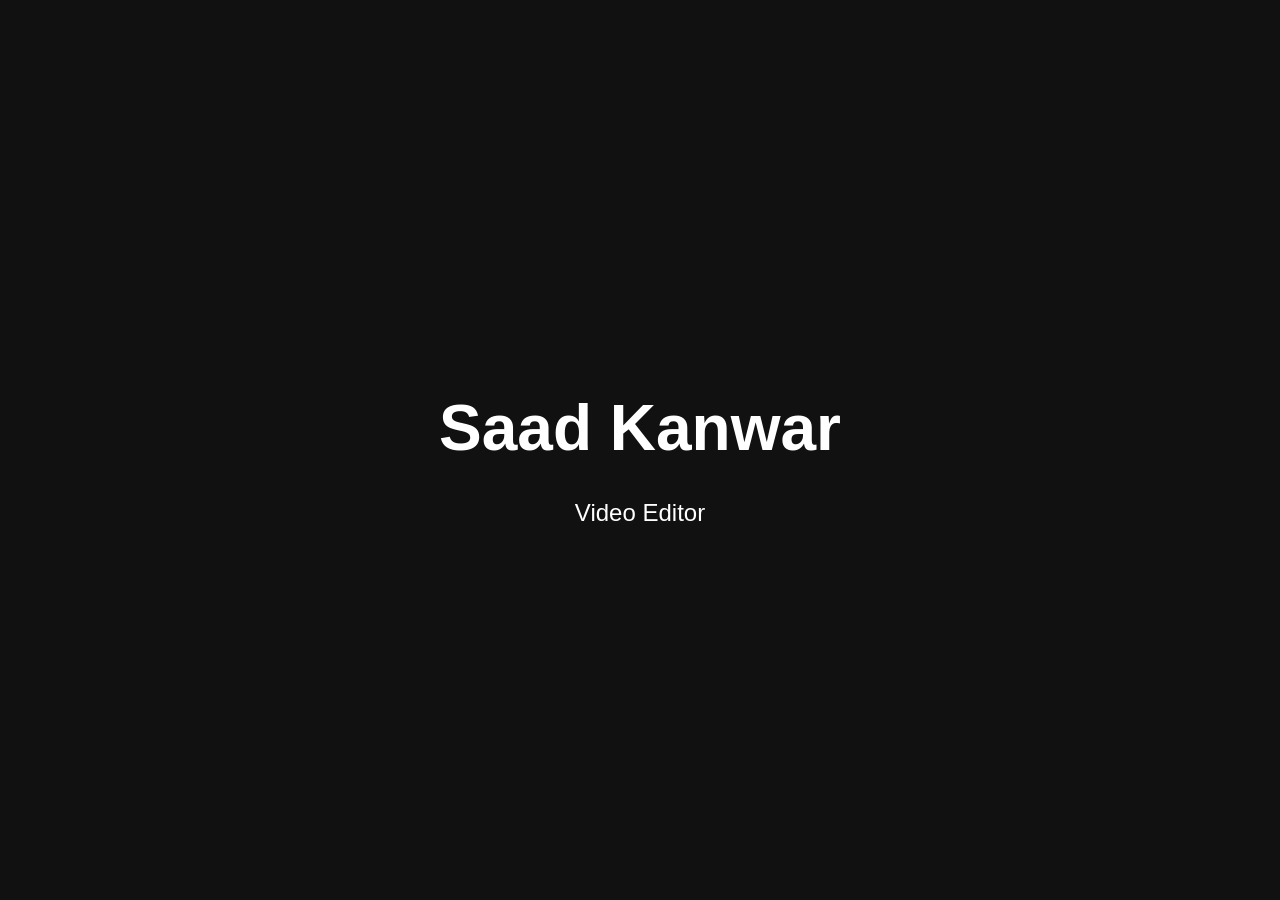
==== index.html @ 04e8dc23 "first attempt" ====
<!DOCTYPE html>
<html lang="en">
<head>
    <meta charset="UTF-8">
    <meta name="viewport" content="width=device-width, initial-scale=1.0">
    <title>Saad Kanwar | Video Editor</title>

    <link rel="stylesheet" href="style.css">
</head>

<body>

    <h1>Saad Kanwar</h1>
    <p>Video Editor</p>

</body>
</html>
---- style.css ----
body {
    margin: 0;
    background: #111;
    color: white;
    font-family: Arial, sans-serif;

    display: flex;
    flex-direction: column;
    justify-content: center;
    align-items: center;

    height: 100vh;
}

h1 {
    font-size: 64px;
    margin-bottom: 10px;
}

p {
    font-size: 24px;
}
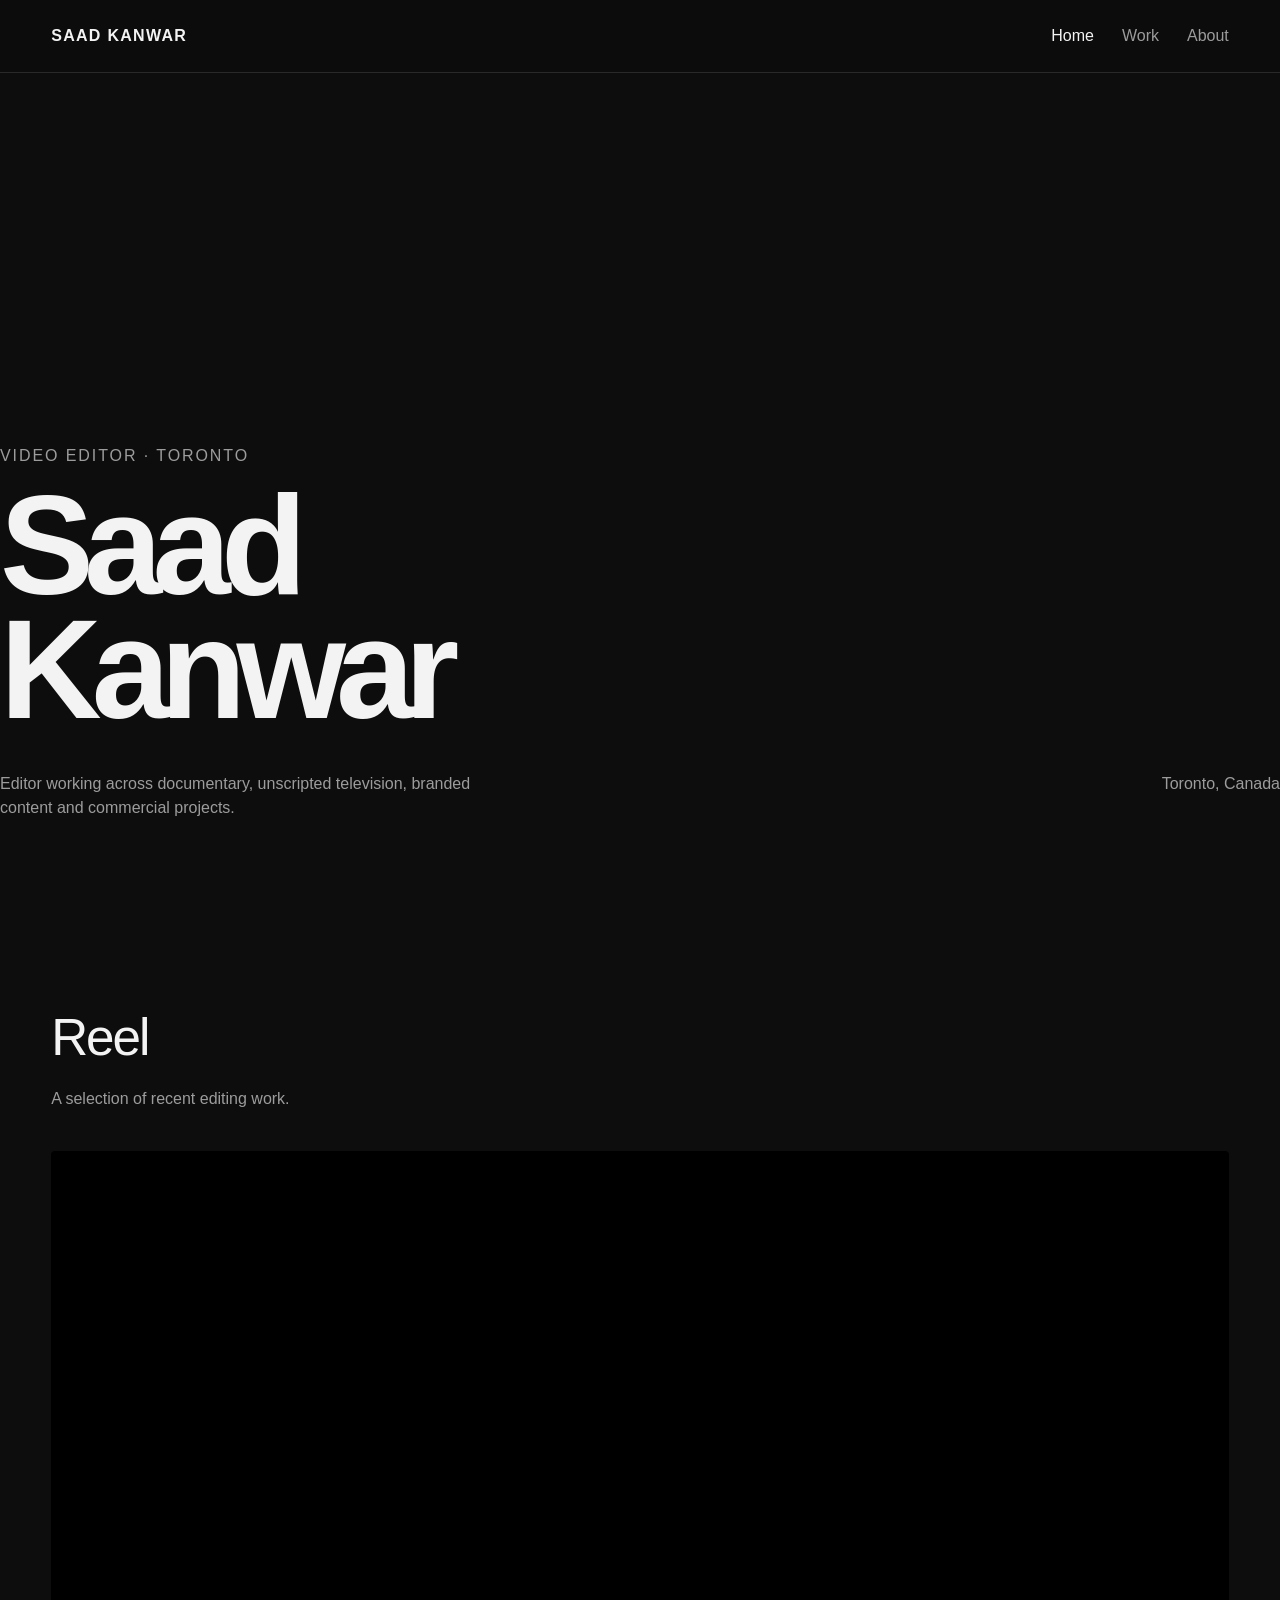
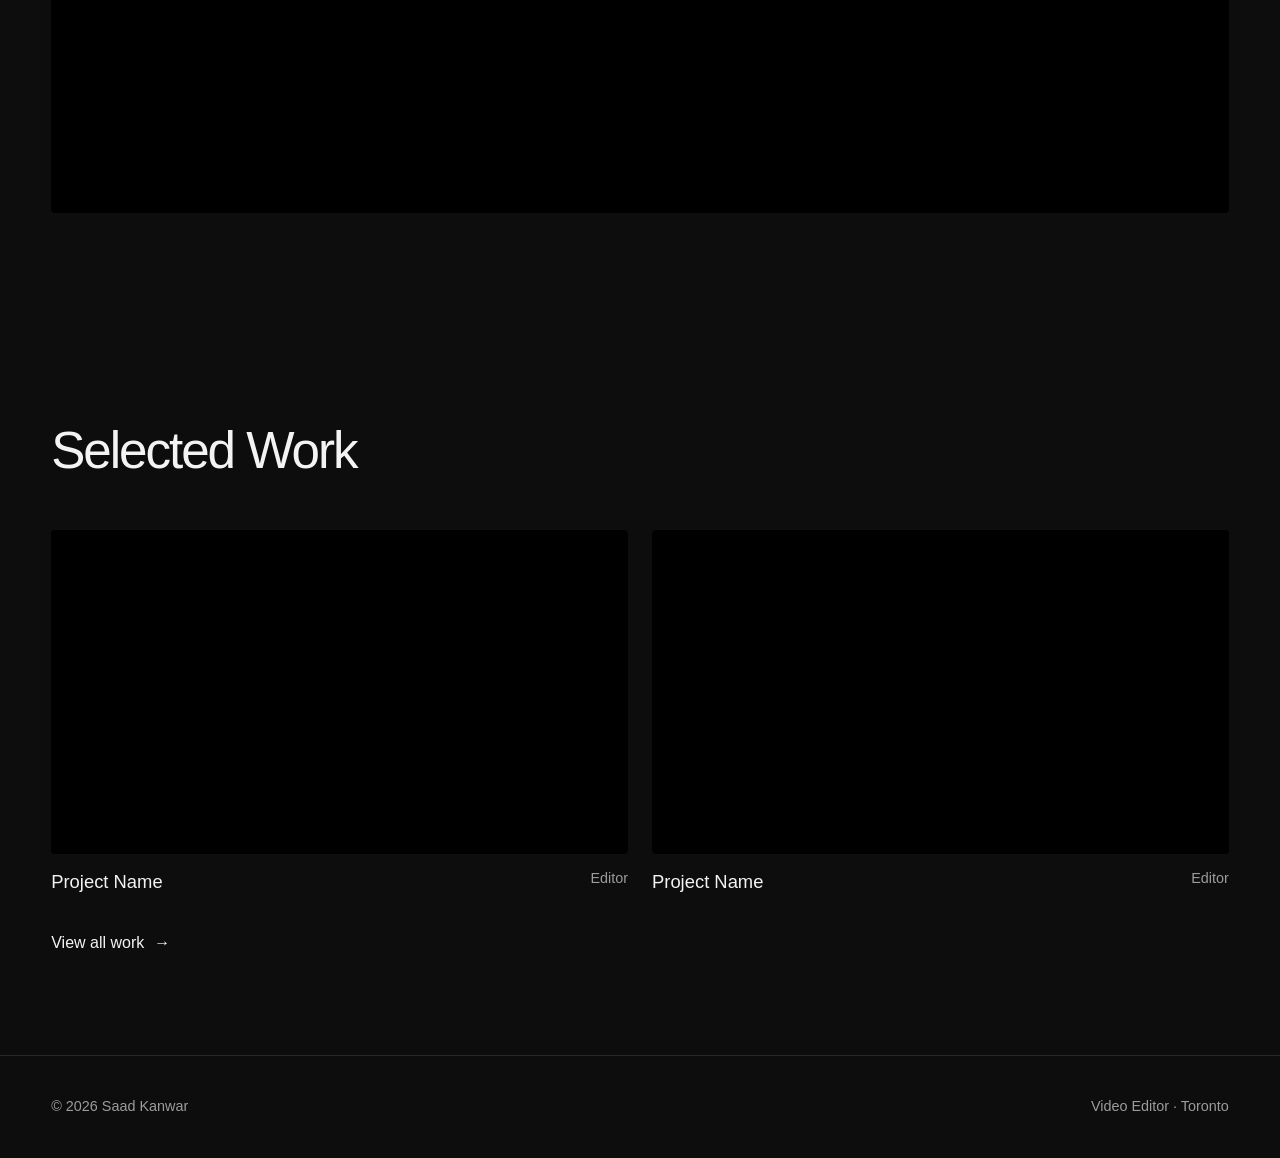
==== commit da20c297: "secondround" ====
--- a/index.html
+++ b/index.html
@@ -1,17 +1,226 @@
 <!DOCTYPE html>
 <html lang="en">
+
 <head>
     <meta charset="UTF-8">
-    <meta name="viewport" content="width=device-width, initial-scale=1.0">
+
+    <meta
+        name="viewport"
+        content="width=device-width, initial-scale=1.0"
+    >
+
     <title>Saad Kanwar | Video Editor</title>
+
+    <meta
+        name="description"
+        content="Portfolio of Toronto-based video editor Saad Kanwar."
+    >
 
     <link rel="stylesheet" href="style.css">
 </head>
 
+
 <body>
 
-    <h1>Saad Kanwar</h1>
-    <p>Video Editor</p>
+<header class="site-header">
+
+    <div class="container nav">
+
+        <a class="logo" href="index.html">
+            Saad Kanwar
+        </a>
+
+        <nav class="nav-links">
+            <a class="active" href="index.html">Home</a>
+            <a href="portfolio.html">Work</a>
+            <a href="about.html">About</a>
+        </nav>
+
+    </div>
+
+</header>
+
+
+
+<main>
+
+    <!-- HERO -->
+
+    <section class="hero">
+
+        <div class="container hero-content">
+
+            <div class="hero-eyebrow">
+                Video Editor · Toronto
+            </div>
+
+            <h1 class="hero-title">
+                Saad<br>
+                Kanwar
+            </h1>
+
+            <div class="hero-footer">
+
+                <div class="hero-description">
+                    Editor working across documentary,
+                    unscripted television, branded content
+                    and commercial projects.
+                </div>
+
+                <div>
+                    Toronto, Canada
+                </div>
+
+            </div>
+
+        </div>
+
+    </section>
+
+
+
+    <!-- REEL -->
+
+    <section class="section">
+
+        <div class="container">
+
+            <div class="section-header">
+
+                <h2 class="section-title">
+                    Reel
+                </h2>
+
+                <p class="section-subtitle">
+                    A selection of recent editing work.
+                </p>
+
+            </div>
+
+
+            <div class="video-wrapper">
+
+                <!-- Replace VIMEO_ID with your reel -->
+                <iframe
+                    src="https://player.vimeo.com/video/VIMEO_ID"
+                    allow="autoplay; fullscreen; picture-in-picture"
+                    allowfullscreen>
+                </iframe>
+
+            </div>
+
+        </div>
+
+    </section>
+
+
+
+    <!-- SELECTED WORK -->
+
+    <section class="section">
+
+        <div class="container">
+
+            <div class="section-header">
+
+                <h2 class="section-title">
+                    Selected Work
+                </h2>
+
+            </div>
+
+
+            <div class="portfolio-grid">
+
+
+                <article class="project">
+
+                    <div class="video-wrapper">
+
+                        <iframe
+                            src="https://player.vimeo.com/video/VIMEO_ID"
+                            loading="lazy"
+                            allow="autoplay; fullscreen; picture-in-picture"
+                            allowfullscreen>
+                        </iframe>
+
+                    </div>
+
+                    <div class="project-info">
+
+                        <h3 class="project-title">
+                            Project Name
+                        </h3>
+
+                        <span class="project-type">
+                            Editor
+                        </span>
+
+                    </div>
+
+                </article>
+
+
+
+                <article class="project">
+
+                    <div class="video-wrapper">
+
+                        <iframe
+                            src="https://player.vimeo.com/video/VIMEO_ID"
+                            loading="lazy"
+                            allow="autoplay; fullscreen; picture-in-picture"
+                            allowfullscreen>
+                        </iframe>
+
+                    </div>
+
+                    <div class="project-info">
+
+                        <h3 class="project-title">
+                            Project Name
+                        </h3>
+
+                        <span class="project-type">
+                            Editor
+                        </span>
+
+                    </div>
+
+                </article>
+
+
+            </div>
+
+
+            <a class="text-link" href="portfolio.html">
+                View all work
+            </a>
+
+        </div>
+
+    </section>
+
+</main>
+
+
+
+<footer>
+
+    <div class="container footer-inner">
+
+        <span>
+            © 2026 Saad Kanwar
+        </span>
+
+        <span>
+            Video Editor · Toronto
+        </span>
+
+    </div>
+
+</footer>
+
 
 </body>
 </html>
--- a/style.css
+++ b/style.css
@@ -1,22 +1,397 @@
+:root {
+    --bg: #0d0d0d;
+    --surface: #161616;
+    --text: #f3f3f3;
+    --muted: #9c9c9c;
+    --border: #292929;
+    --accent: #ffffff;
+
+    --max-width: 1280px;
+}
+
+* {
+    box-sizing: border-box;
+}
+
+html {
+    scroll-behavior: smooth;
+}
+
 body {
     margin: 0;
-    background: #111;
-    color: white;
-    font-family: Arial, sans-serif;
-
+    background: var(--bg);
+    color: var(--text);
+    font-family: Arial, Helvetica, sans-serif;
+    line-height: 1.5;
+}
+
+a {
+    color: inherit;
+    text-decoration: none;
+}
+
+img {
+    max-width: 100%;
+    display: block;
+}
+
+
+/* ------------------------------
+   GLOBAL LAYOUT
+------------------------------ */
+
+.container {
+    width: min(92%, var(--max-width));
+    margin: 0 auto;
+}
+
+.section {
+    padding: 100px 0;
+}
+
+.section-header {
+    margin-bottom: 40px;
+}
+
+.section-title {
+    margin: 0;
+    font-size: clamp(2rem, 4vw, 3.5rem);
+    font-weight: 500;
+    letter-spacing: -0.04em;
+}
+
+.section-subtitle {
+    margin-top: 10px;
+    color: var(--muted);
+    max-width: 650px;
+}
+
+
+/* ------------------------------
+   HEADER
+------------------------------ */
+
+.site-header {
+    position: fixed;
+    top: 0;
+    left: 0;
+    width: 100%;
+    z-index: 100;
+
+    background: rgba(13, 13, 13, 0.88);
+    backdrop-filter: blur(12px);
+
+    border-bottom: 1px solid var(--border);
+}
+
+.nav {
+    height: 72px;
+
+    display: flex;
+    justify-content: space-between;
+    align-items: center;
+}
+
+.logo {
+    font-size: 1rem;
+    font-weight: 700;
+    letter-spacing: 0.08em;
+    text-transform: uppercase;
+}
+
+.nav-links {
+    display: flex;
+    gap: 28px;
+}
+
+.nav-links a {
+    color: var(--muted);
+    transition: color 0.2s ease;
+}
+
+.nav-links a:hover,
+.nav-links a.active {
+    color: var(--text);
+}
+
+
+/* ------------------------------
+   HERO
+------------------------------ */
+
+.hero {
+    min-height: 100vh;
+
+    display: flex;
+    align-items: flex-end;
+
+    padding: 140px 0 80px;
+}
+
+.hero-content {
+    width: 100%;
+}
+
+.hero-eyebrow {
+    margin-bottom: 16px;
+
+    color: var(--muted);
+    font-size: 1rem;
+    text-transform: uppercase;
+    letter-spacing: 0.12em;
+}
+
+.hero-title {
+    margin: 0;
+
+    font-size: clamp(4rem, 11vw, 10rem);
+    line-height: 0.88;
+    letter-spacing: -0.07em;
+    font-weight: 600;
+}
+
+.hero-footer {
+    margin-top: 40px;
+
+    display: flex;
+    justify-content: space-between;
+    gap: 40px;
+
+    color: var(--muted);
+}
+
+.hero-description {
+    max-width: 500px;
+}
+
+
+/* ------------------------------
+   VIDEO
+------------------------------ */
+
+.video-wrapper {
+    position: relative;
+
+    width: 100%;
+    aspect-ratio: 16 / 9;
+
+    overflow: hidden;
+
+    background: #000;
+    border-radius: 4px;
+}
+
+.video-wrapper iframe {
+    position: absolute;
+
+    inset: 0;
+    width: 100%;
+    height: 100%;
+
+    border: 0;
+}
+
+
+/* ------------------------------
+   PORTFOLIO GRID
+------------------------------ */
+
+.portfolio-grid {
+    display: grid;
+
+    grid-template-columns: repeat(2, 1fr);
+    gap: 50px 24px;
+}
+
+.project {
     display: flex;
     flex-direction: column;
-    justify-content: center;
+    gap: 14px;
+}
+
+.project-info {
+    display: flex;
+    justify-content: space-between;
+    gap: 20px;
+}
+
+.project-title {
+    margin: 0;
+    font-size: 1.15rem;
+    font-weight: 500;
+}
+
+.project-type {
+    color: var(--muted);
+    font-size: 0.9rem;
+}
+
+
+/* ------------------------------
+   PHOTOGRAPHY
+------------------------------ */
+
+.photo-grid {
+    columns: 3;
+    column-gap: 18px;
+}
+
+.photo-item {
+    margin-bottom: 18px;
+    break-inside: avoid;
+}
+
+.photo-item img {
+    width: 100%;
+    display: block;
+    border-radius: 3px;
+
+    transition:
+        transform 0.25s ease,
+        opacity 0.25s ease;
+}
+
+.photo-item img:hover {
+    transform: scale(1.01);
+    opacity: 0.92;
+}
+
+@media (max-width: 900px) {
+    .photo-grid {
+        columns: 2;
+    }
+}
+
+@media (max-width: 550px) {
+    .photo-grid {
+        columns: 1;
+    }
+}
+
+
+/* ------------------------------
+   BUTTONS / LINKS
+------------------------------ */
+
+.text-link {
+    display: inline-flex;
     align-items: center;
-
-    height: 100vh;
-}
-
-h1 {
-    font-size: 64px;
-    margin-bottom: 10px;
-}
-
-p {
-    font-size: 24px;
+    gap: 10px;
+
+    margin-top: 35px;
+
+    font-size: 1rem;
+    font-weight: 500;
+}
+
+.text-link::after {
+    content: "→";
+    transition: transform 0.2s ease;
+}
+
+.text-link:hover::after {
+    transform: translateX(5px);
+}
+
+
+/* ------------------------------
+   ABOUT
+------------------------------ */
+
+.about-layout {
+    display: grid;
+
+    grid-template-columns: 1fr 1.5fr;
+    gap: 80px;
+}
+
+.about-copy {
+    font-size: clamp(1.25rem, 2.3vw, 2rem);
+    line-height: 1.45;
+    letter-spacing: -0.02em;
+}
+
+.contact-list {
+    margin-top: 50px;
+
+    display: flex;
+    flex-direction: column;
+    gap: 12px;
+}
+
+.contact-list a {
+    color: var(--muted);
+}
+
+.contact-list a:hover {
+    color: var(--text);
+}
+
+
+/* ------------------------------
+   FOOTER
+------------------------------ */
+
+footer {
+    padding: 40px 0;
+
+    color: var(--muted);
+    border-top: 1px solid var(--border);
+}
+
+.footer-inner {
+    display: flex;
+    justify-content: space-between;
+    gap: 30px;
+
+    font-size: 0.9rem;
+}
+
+
+/* ------------------------------
+   MOBILE
+------------------------------ */
+
+@media (max-width: 800px) {
+
+    .hero {
+        min-height: 85vh;
+    }
+
+    .hero-footer {
+        flex-direction: column;
+    }
+
+    .portfolio-grid {
+        grid-template-columns: 1fr;
+    }
+
+    .about-layout {
+        grid-template-columns: 1fr;
+        gap: 30px;
+    }
+
+    .section {
+        padding: 70px 0;
+    }
+}
+
+@media (max-width: 550px) {
+
+    .nav {
+        height: 64px;
+    }
+
+    .nav-links {
+        gap: 16px;
+        font-size: 0.9rem;
+    }
+
+    .hero-title {
+        font-size: clamp(3.8rem, 18vw, 6rem);
+    }
+
+    .footer-inner {
+        flex-direction: column;
+    }
 }
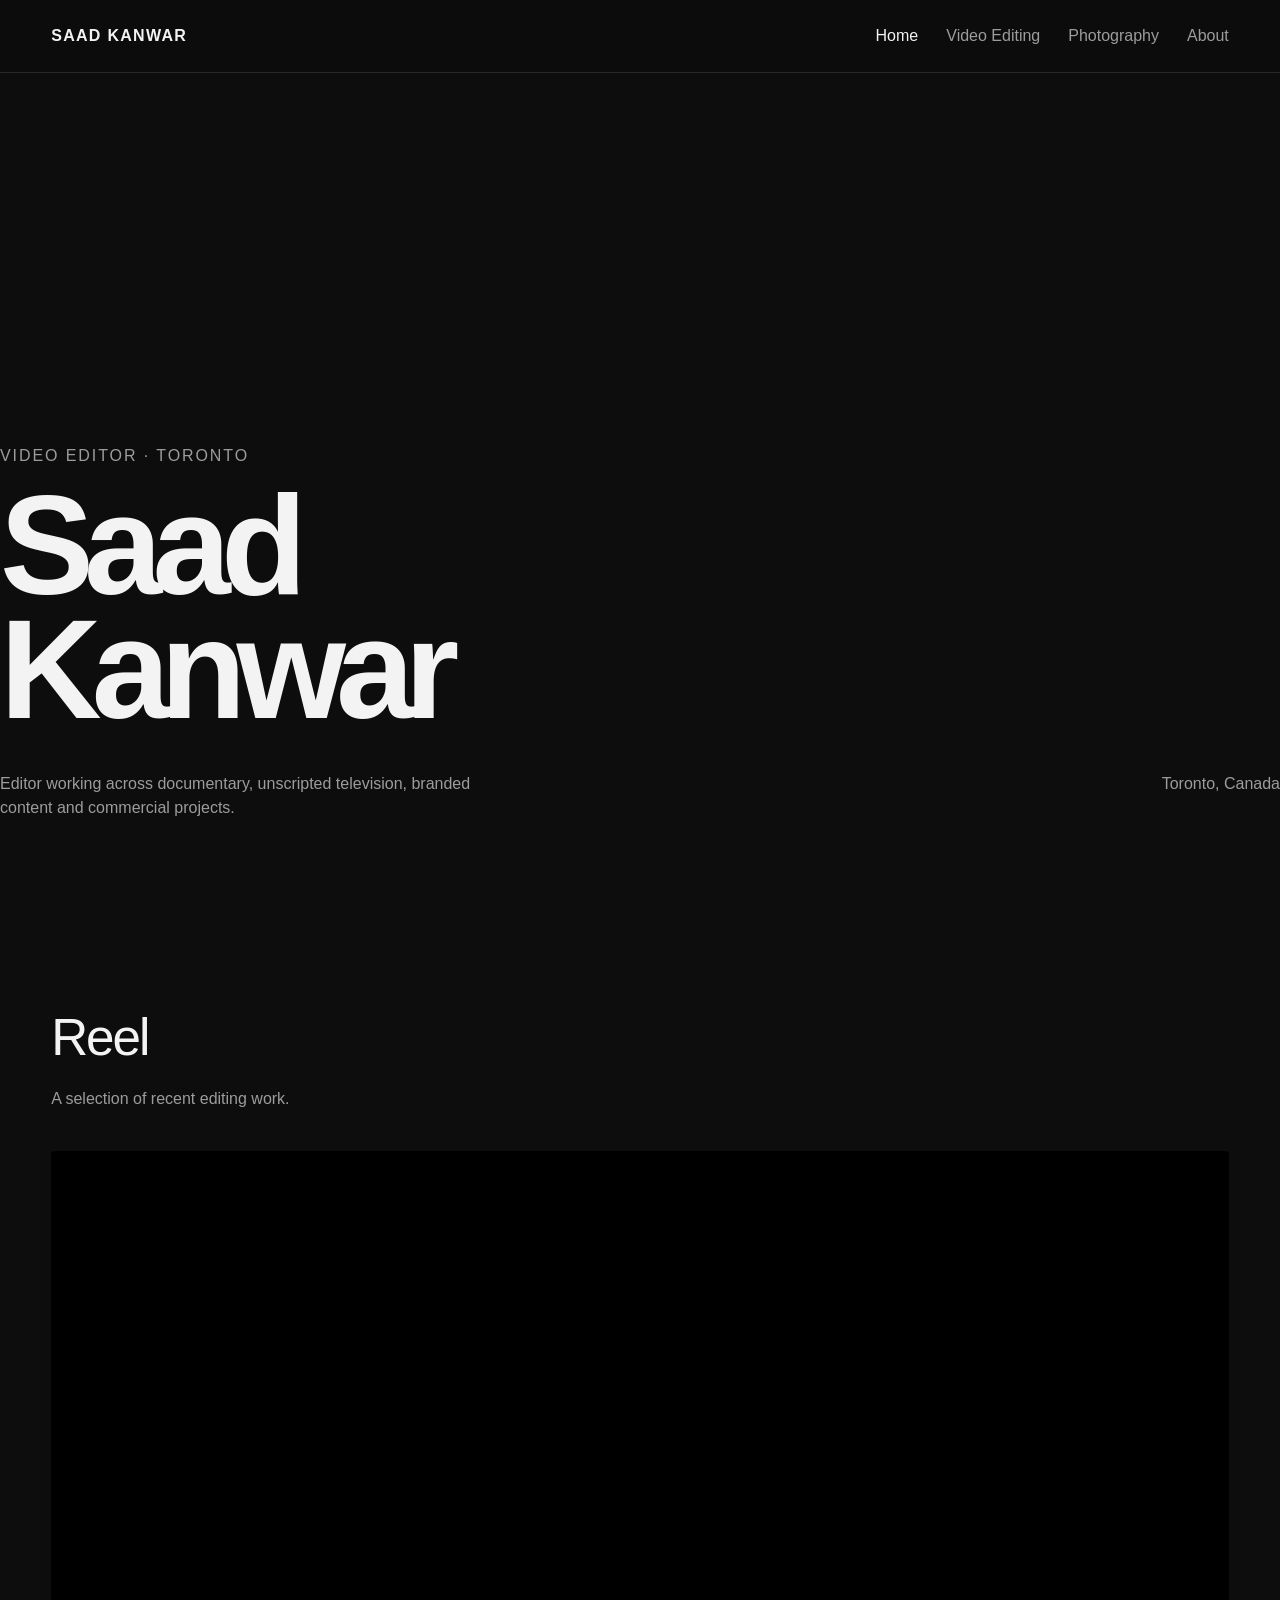
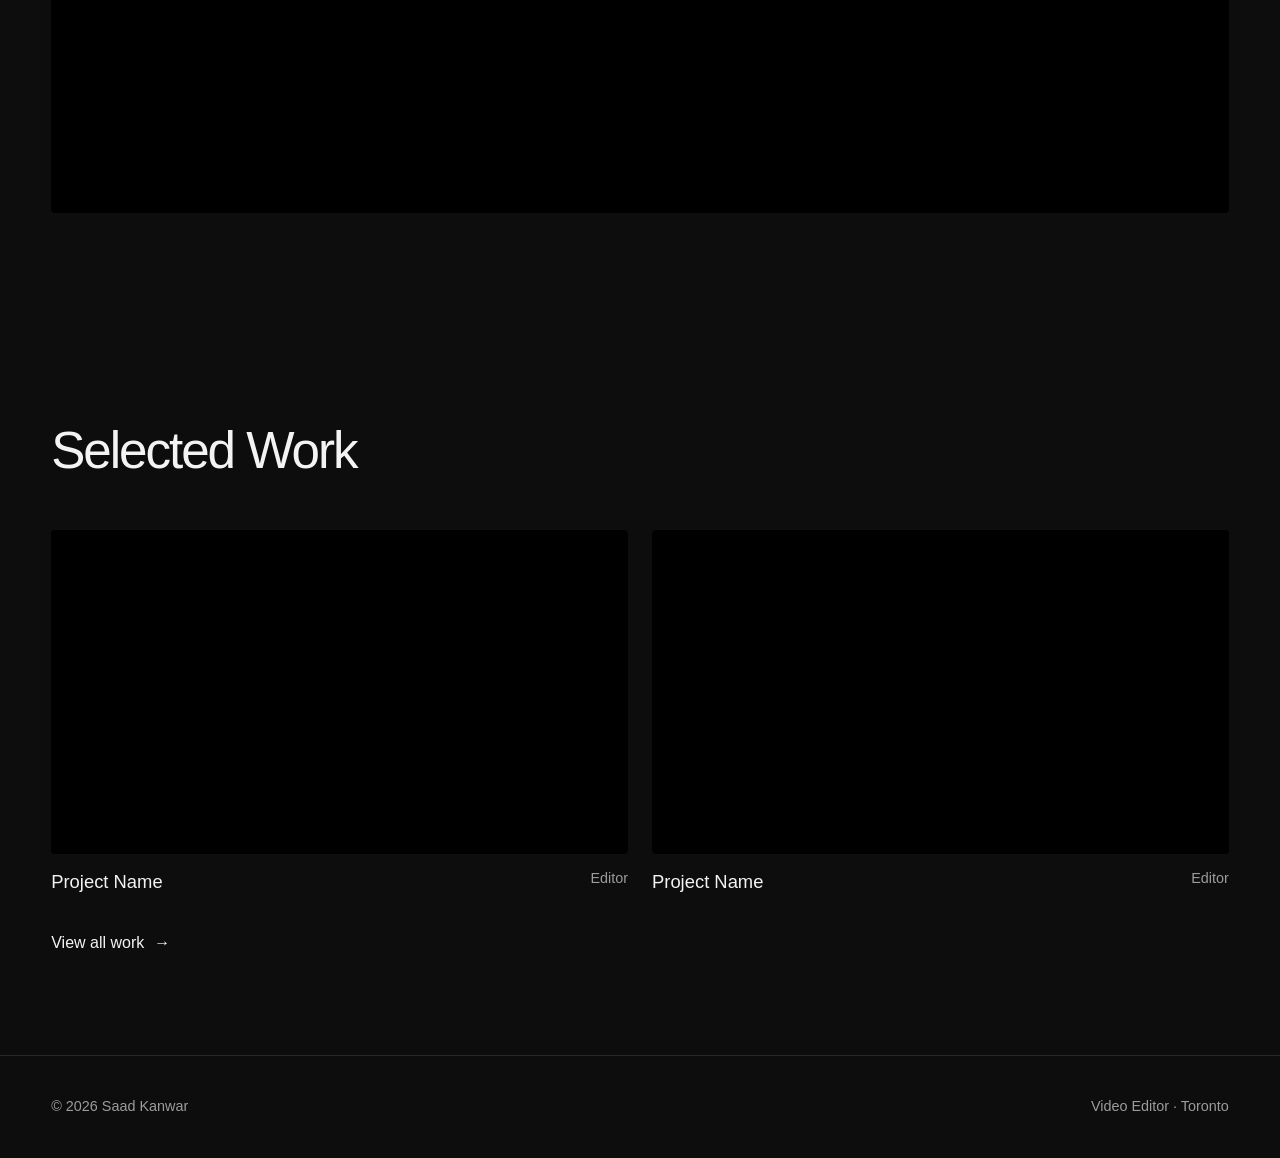
==== commit 10b1f0c2: "third" ====
--- a/index.html
+++ b/index.html
@@ -32,7 +32,8 @@
 
         <nav class="nav-links">
             <a class="active" href="index.html">Home</a>
-            <a href="portfolio.html">Work</a>
+            <a href="portfolio.html">Video Editing</a>
+            <a href="photography.html">Photography</a>
             <a href="about.html">About</a>
         </nav>
 
--- a/style.css
+++ b/style.css
@@ -231,20 +231,32 @@
    PHOTOGRAPHY
 ------------------------------ */
 
+.photography-page {
+    padding-top: 160px;
+}
+
 .photo-grid {
-    columns: 3;
+    display: grid;
+
+    grid-template-columns: repeat(3, 1fr);
+    grid-auto-rows: 8px;
+
     column-gap: 18px;
+    row-gap: 0;
 }
 
 .photo-item {
     margin-bottom: 18px;
-    break-inside: avoid;
 }
 
 .photo-item img {
     width: 100%;
+    height: auto;
+
     display: block;
+
     border-radius: 3px;
+    cursor: pointer;
 
     transition:
         transform 0.25s ease,
@@ -256,18 +268,148 @@
     opacity: 0.92;
 }
 
+
 @media (max-width: 900px) {
+
     .photo-grid {
-        columns: 2;
-    }
-}
+        grid-template-columns: repeat(2, 1fr);
+    }
+
+}
+
 
 @media (max-width: 550px) {
+
     .photo-grid {
-        columns: 1;
-    }
-}
-
+        grid-template-columns: 1fr;
+    }
+
+}
+
+
+/* ------------------------------
+   PHOTO LIGHTBOX
+------------------------------ */
+
+.photo-item img {
+    cursor: pointer;
+}
+
+.lightbox {
+    position: fixed;
+    inset: 0;
+
+    z-index: 1000;
+
+    display: flex;
+    align-items: center;
+    justify-content: center;
+
+    padding: 40px 90px;
+
+    background: rgba(0, 0, 0, 0.92);
+
+    opacity: 0;
+    visibility: hidden;
+
+    transition:
+        opacity 0.2s ease,
+        visibility 0.2s ease;
+}
+
+.lightbox.active {
+    opacity: 1;
+    visibility: visible;
+}
+
+.lightbox-image {
+    max-width: 90vw;
+    max-height: 90vh;
+
+    width: auto;
+    height: auto;
+
+    object-fit: contain;
+
+    box-shadow: 0 10px 50px rgba(0, 0, 0, 0.5);
+
+    user-select: none;
+}
+
+.lightbox-nav {
+    position: absolute;
+
+    top: 50%;
+    transform: translateY(-50%);
+
+    width: 60px;
+    height: 80px;
+
+    border: 0;
+
+    background: transparent;
+    color: white;
+
+    font-size: 3rem;
+
+    cursor: pointer;
+
+    opacity: 0.65;
+
+    transition:
+        opacity 0.2s ease,
+        transform 0.2s ease;
+}
+
+.lightbox-nav:hover {
+    opacity: 1;
+}
+
+.lightbox-prev {
+    left: 20px;
+}
+
+.lightbox-next {
+    right: 20px;
+}
+
+
+/* Prevent page scrolling while lightbox is open */
+
+body.lightbox-open {
+    overflow: hidden;
+}
+
+
+/* MOBILE */
+
+@media (max-width: 700px) {
+
+    .lightbox {
+        padding: 30px 50px;
+    }
+
+    .lightbox-image {
+        max-width: 92vw;
+        max-height: 85vh;
+    }
+
+    .lightbox-nav {
+        width: 45px;
+        height: 70px;
+
+        font-size: 2.2rem;
+    }
+
+    .lightbox-prev {
+        left: 4px;
+    }
+
+    .lightbox-next {
+        right: 4px;
+    }
+
+}
 
 /* ------------------------------
    BUTTONS / LINKS
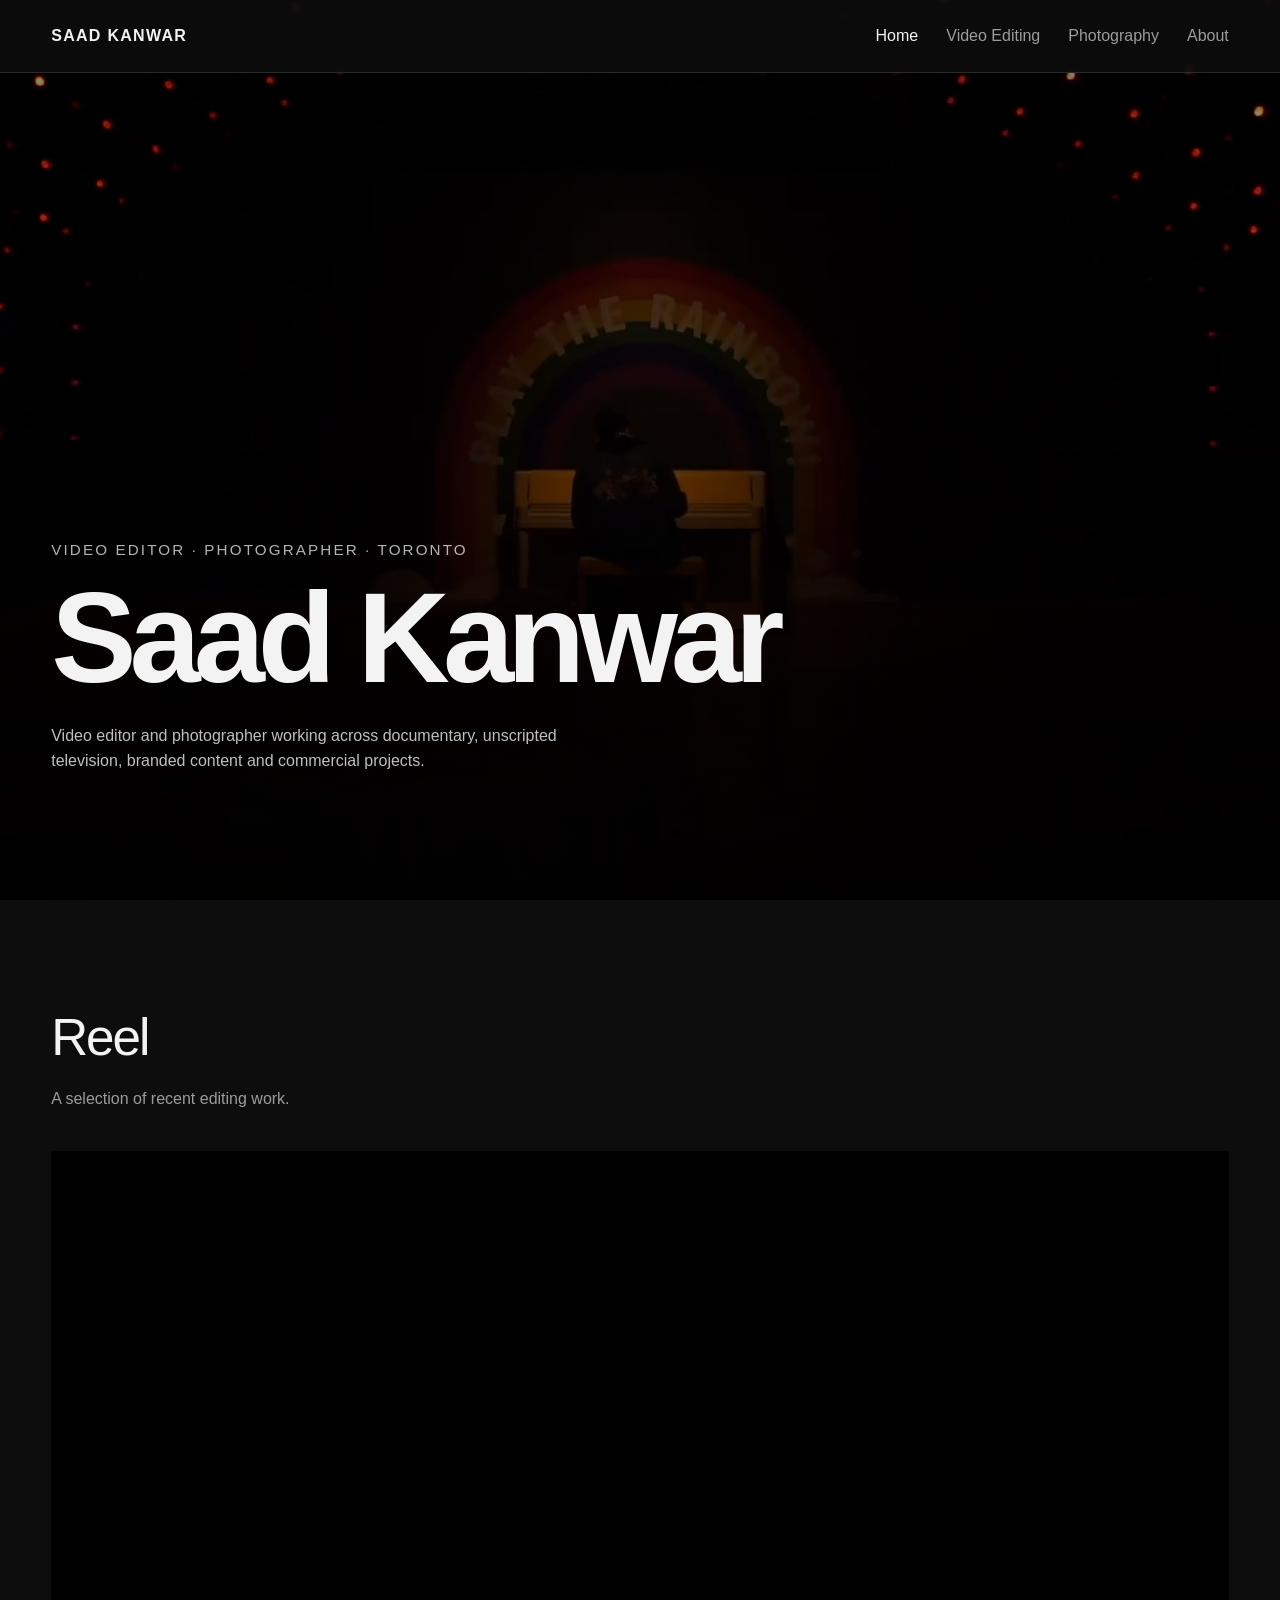
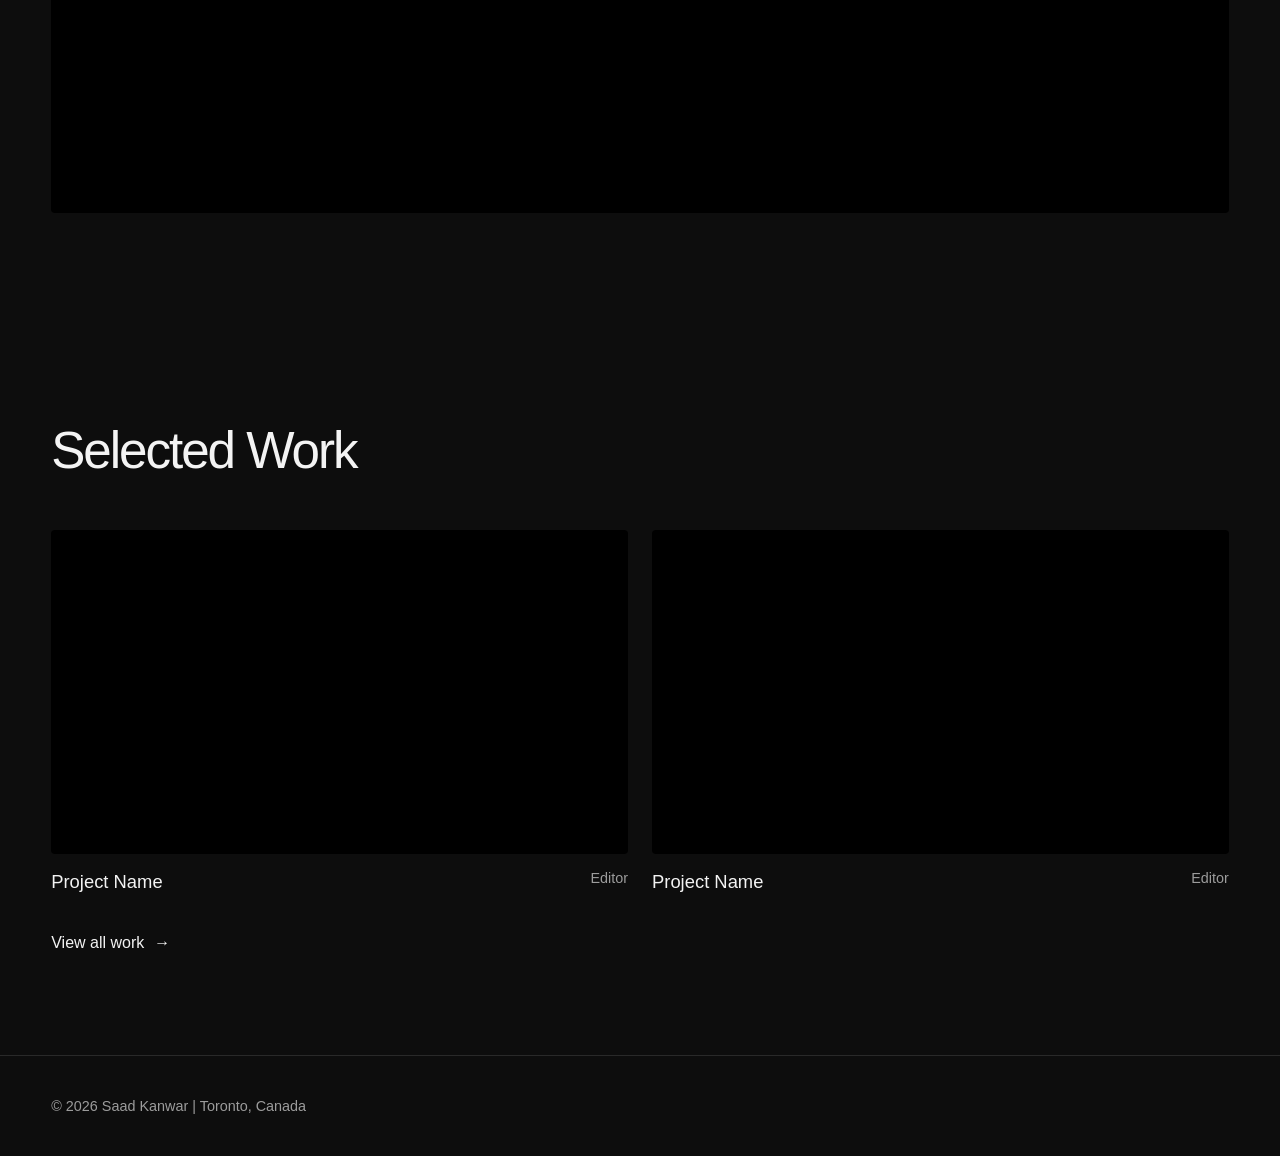
==== commit 2a39871a: "Fourth" ====
--- a/index.html
+++ b/index.html
@@ -49,32 +49,24 @@
 
     <section class="hero">
 
-        <div class="container hero-content">
-
-            <div class="hero-eyebrow">
-                Video Editor · Toronto
-            </div>
-
-            <h1 class="hero-title">
-                Saad<br>
-                Kanwar
-            </h1>
-
-            <div class="hero-footer">
-
-                <div class="hero-description">
-                    Editor working across documentary,
-                    unscripted television, branded content
-                    and commercial projects.
-                </div>
-
-                <div>
-                    Toronto, Canada
-                </div>
-
-            </div>
-
+    <div class="hero-background"></div>
+
+    <div class="container hero-content">
+
+        <div class="hero-eyebrow">
+            Video Editor · Photographer · Toronto
         </div>
+
+        <h1 class="hero-title">
+            Saad Kanwar
+        </h1>
+
+        <p class="hero-description">
+            Video editor and photographer working across documentary,
+            unscripted television, branded content and commercial projects.
+        </p>
+
+    </div>
 
     </section>
 
@@ -101,10 +93,12 @@
 
             <div class="video-wrapper">
 
-                <!-- Replace VIMEO_ID with your reel -->
                 <iframe
-                    src="https://player.vimeo.com/video/VIMEO_ID"
-                    allow="autoplay; fullscreen; picture-in-picture"
+                    loading="lazy"
+                    title="Saad Kanwar Showreel"
+                    src="https://play.gumlet.io/embed/6ab1c1790dbee56acc36ab00"
+                    referrerpolicy="origin"
+                    allow="accelerometer; gyroscope; autoplay; encrypted-media; picture-in-picture; fullscreen; clipboard-write;"
                     allowfullscreen>
                 </iframe>
 
@@ -209,15 +203,9 @@
 <footer>
 
     <div class="container footer-inner">
-
         <span>
-            © 2026 Saad Kanwar
+            © 2026 Saad Kanwar | Toronto, Canada
         </span>
-
-        <span>
-            Video Editor · Toronto
-        </span>
-
     </div>
 
 </footer>
--- a/style.css
+++ b/style.css
@@ -120,48 +120,75 @@
 ------------------------------ */
 
 .hero {
+    position: relative;
+
     min-height: 100vh;
 
     display: flex;
     align-items: flex-end;
 
-    padding: 140px 0 80px;
+    overflow: hidden;
+
+    padding: 140px 0 90px;
+}
+
+.hero-background {
+    position: absolute;
+    inset: 0;
+
+    background:
+        linear-gradient(
+            to top,
+            rgba(0, 0, 0, 0.82) 0%,
+            rgba(0, 0, 0, 0.38) 45%,
+            rgba(0, 0, 0, 0.48) 100%
+        ),
+        url("assets/site/home-hero.png");
+
+    background-size: cover;
+    background-position: center;
+
+    transform: scale(1.01);
 }
 
 .hero-content {
-    width: 100%;
+    position: relative;
+    z-index: 1;
+
+    padding-bottom: 20px;
 }
 
 .hero-eyebrow {
-    margin-bottom: 16px;
-
-    color: var(--muted);
-    font-size: 1rem;
+    margin-bottom: 18px;
+
+    color: rgba(255, 255, 255, 0.7);
+
+    font-size: 0.95rem;
     text-transform: uppercase;
-    letter-spacing: 0.12em;
+    letter-spacing: 0.14em;
 }
 
 .hero-title {
     margin: 0;
 
-    font-size: clamp(4rem, 11vw, 10rem);
-    line-height: 0.88;
-    letter-spacing: -0.07em;
+    max-width: 900px;
+
+    font-size: clamp(4rem, 10vw, 9rem);
+    line-height: 0.9;
+
     font-weight: 600;
-}
-
-.hero-footer {
-    margin-top: 40px;
-
-    display: flex;
-    justify-content: space-between;
-    gap: 40px;
-
-    color: var(--muted);
+    letter-spacing: -0.055em;
 }
 
 .hero-description {
-    max-width: 500px;
+    margin-top: 28px;
+
+    max-width: 560px;
+
+    color: rgba(255, 255, 255, 0.75);
+
+    font-size: 1rem;
+    line-height: 1.6;
 }
 
 
@@ -237,25 +264,23 @@
 
 .photo-grid {
     display: grid;
-
     grid-template-columns: repeat(3, 1fr);
-    grid-auto-rows: 8px;
-
-    column-gap: 18px;
-    row-gap: 0;
+    gap: 18px;
 }
 
 .photo-item {
-    margin-bottom: 18px;
+    aspect-ratio: 4 / 5;
+    overflow: hidden;
+    border-radius: 3px;
 }
 
 .photo-item img {
     width: 100%;
-    height: auto;
+    height: 100%;
 
     display: block;
-
-    border-radius: 3px;
+    object-fit: cover;
+
     cursor: pointer;
 
     transition:
@@ -264,26 +289,20 @@
 }
 
 .photo-item img:hover {
-    transform: scale(1.01);
+    transform: scale(1.02);
     opacity: 0.92;
 }
 
-
 @media (max-width: 900px) {
-
     .photo-grid {
         grid-template-columns: repeat(2, 1fr);
     }
-
-}
-
+}
 
 @media (max-width: 550px) {
-
     .photo-grid {
         grid-template-columns: 1fr;
     }
-
 }
 
 
@@ -437,35 +456,270 @@
 
 
 /* ------------------------------
-   ABOUT
------------------------------- */
-
-.about-layout {
+   ABOUT HERO
+------------------------------ */
+
+.about-hero {
+    position: relative;
+
+    min-height: 68vh;
+
+    display: flex;
+    align-items: flex-end;
+
+    overflow: hidden;
+
+    padding: 140px 0 80px;
+}
+
+.about-hero-background {
+    position: absolute;
+    inset: 0;
+
+    background:
+        linear-gradient(
+            to top,
+            rgba(0, 0, 0, 0.88) 0%,
+            rgba(0, 0, 0, 0.48) 55%,
+            rgba(0, 0, 0, 0.58) 100%
+        ),
+        url("assets/site/home-hero.png");
+
+    background-size: cover;
+    background-position: center;
+
+    transform: scale(1.01);
+}
+
+.about-hero-content {
+    position: relative;
+    z-index: 1;
+}
+
+.about-hero-title {
+    margin: 0;
+
+    font-size: clamp(4rem, 8vw, 8rem);
+    line-height: 0.9;
+
+    font-weight: 600;
+    letter-spacing: -0.055em;
+}
+
+
+/* ------------------------------
+   ABOUT INTRO
+------------------------------ */
+
+.about-intro {
+    padding: 120px 0 140px;
+}
+
+.about-intro-grid {
     display: grid;
-
-    grid-template-columns: 1fr 1.5fr;
+    grid-template-columns: minmax(0, 1.3fr) minmax(280px, 420px);
+    gap: clamp(40px, 7vw, 100px);
+    align-items: start;
+}
+
+.about-bio {
+    max-width: none;
+    margin: 0;
+}
+
+.about-quote {
+    margin: 0;
+    max-width: 760px;
+
+    font-size: clamp(1.9rem, 2.8vw, 2.8rem);
+    line-height: 1.14;
+
+    font-weight: 400;
+    letter-spacing: -0.035em;
+}
+
+.about-quote-author {
+    margin-top: 22px;
+
+    color: var(--muted);
+
+    font-size: 0.95rem;
+    letter-spacing: 0.03em;
+}
+
+.about-bio-copy {
+    margin-top: 60px;
+    max-width: 650px;
+}
+
+.about-bio-copy p {
+    margin: 0 0 24px;
+
+    color: #b8b8b8;
+
+    font-size: 1.05rem;
+    line-height: 1.8;
+}
+
+.about-bio-copy p:last-child {
+    margin-bottom: 0;
+}
+
+.about-headshot {
+    width: 100%;
+}
+
+.about-headshot img {
+    width: 100%;
+    display: block;
+
+    aspect-ratio: 4 / 5;
+    object-fit: cover;
+
+    border-radius: 4px;
+}
+
+
+/* ------------------------------
+   AREAS OF WORK
+------------------------------ */
+
+.about-work {
+    padding: 0 0 120px;
+}
+
+.about-section-heading {
+    padding: 22px 0;
+
+    border-top: 1px solid var(--border);
+    border-bottom: 1px solid var(--border);
+
+    color: var(--muted);
+
+    font-size: 0.85rem;
+    text-transform: uppercase;
+    letter-spacing: 0.12em;
+}
+
+.about-work-grid {
+    display: grid;
+    grid-template-columns: repeat(3, 1fr);
+}
+
+.about-work-item {
+    min-height: 320px;
+
+    padding: 40px 35px 40px 0;
+}
+
+.about-work-item + .about-work-item {
+    padding-left: 35px;
+
+    border-left: 1px solid var(--border);
+}
+
+.about-work-number {
+    color: var(--muted);
+
+    font-size: 0.8rem;
+}
+
+.about-work-item h2 {
+    margin: 50px 0 18px;
+
+    font-size: 1.6rem;
+    font-weight: 500;
+
+    letter-spacing: -0.025em;
+}
+
+.about-work-item p {
+    margin: 0;
+
+    max-width: 340px;
+
+    color: var(--muted);
+
+    line-height: 1.65;
+}
+
+
+/* ------------------------------
+   ABOUT CONTACT
+------------------------------ */
+
+.about-contact {
+    padding: 100px 0;
+
+    background: var(--surface);
+
+    border-top: 1px solid var(--border);
+}
+
+.about-contact-inner {
+    display: grid;
+
+    grid-template-columns: 1fr 1fr;
     gap: 80px;
-}
-
-.about-copy {
-    font-size: clamp(1.25rem, 2.3vw, 2rem);
-    line-height: 1.45;
-    letter-spacing: -0.02em;
-}
-
-.contact-list {
-    margin-top: 50px;
-
+
+    align-items: end;
+}
+
+.about-contact-label {
+    display: block;
+
+    margin-bottom: 25px;
+
+    color: var(--muted);
+
+    font-size: 0.85rem;
+    text-transform: uppercase;
+    letter-spacing: 0.12em;
+}
+
+.about-contact h2 {
+    margin: 0;
+
+    font-size: clamp(2.5rem, 5vw, 5rem);
+    line-height: 0.95;
+
+    font-weight: 500;
+    letter-spacing: -0.05em;
+}
+
+.about-contact-details {
     display: flex;
     flex-direction: column;
-    gap: 12px;
-}
-
-.contact-list a {
-    color: var(--muted);
-}
-
-.contact-list a:hover {
+    align-items: flex-start;
+
+    gap: 30px;
+}
+
+.about-email {
+    font-size: clamp(1.3rem, 2.2vw, 2rem);
+
+    border-bottom: 1px solid var(--muted);
+
+    padding-bottom: 5px;
+
+    transition:
+        border-color 0.2s ease,
+        color 0.2s ease;
+}
+
+.about-email:hover {
+    color: var(--muted);
+    border-color: var(--text);
+}
+
+.about-socials {
+    display: flex;
+    gap: 28px;
+
+    color: var(--muted);
+}
+
+.about-socials a:hover {
     color: var(--text);
 }
 
@@ -475,18 +729,72 @@
 ------------------------------ */
 
 footer {
-    padding: 40px 0;
+    padding: 28px 0;
 
     color: var(--muted);
     border-top: 1px solid var(--border);
 }
 
 .footer-inner {
-    display: flex;
-    justify-content: space-between;
-    gap: 30px;
+    min-height: 44px;
+
+    display: flex;
+    align-items: center;
 
     font-size: 0.9rem;
+    line-height: 1.4;
+}
+
+
+/* ------------------------------
+   ABOUT MOBILE
+------------------------------ */
+
+@media (max-width: 800px) {
+
+    .about-hero {
+        min-height: 60vh;
+    }
+
+    .about-intro {
+        padding: 80px 0;
+    }
+
+    .about-intro-grid {
+    grid-template-columns: 1fr;
+    gap: 45px;
+    }
+
+    .about-headshot {
+    max-width: 420px;
+    }
+    
+    .about-work-grid {
+        grid-template-columns: 1fr;
+    }
+
+    .about-work-item {
+        min-height: auto;
+
+        padding: 35px 0;
+    }
+
+    .about-work-item + .about-work-item {
+        padding-left: 0;
+
+        border-left: 0;
+        border-top: 1px solid var(--border);
+    }
+
+    .about-work-item h2 {
+        margin-top: 30px;
+    }
+
+    .about-contact-inner {
+        grid-template-columns: 1fr;
+        gap: 60px;
+    }
+
 }
 
 
@@ -507,12 +815,7 @@
     .portfolio-grid {
         grid-template-columns: 1fr;
     }
-
-    .about-layout {
-        grid-template-columns: 1fr;
-        gap: 30px;
-    }
-
+    
     .section {
         padding: 70px 0;
     }
@@ -531,9 +834,5 @@
 
     .hero-title {
         font-size: clamp(3.8rem, 18vw, 6rem);
-    }
-
-    .footer-inner {
-        flex-direction: column;
-    }
+    }    
 }
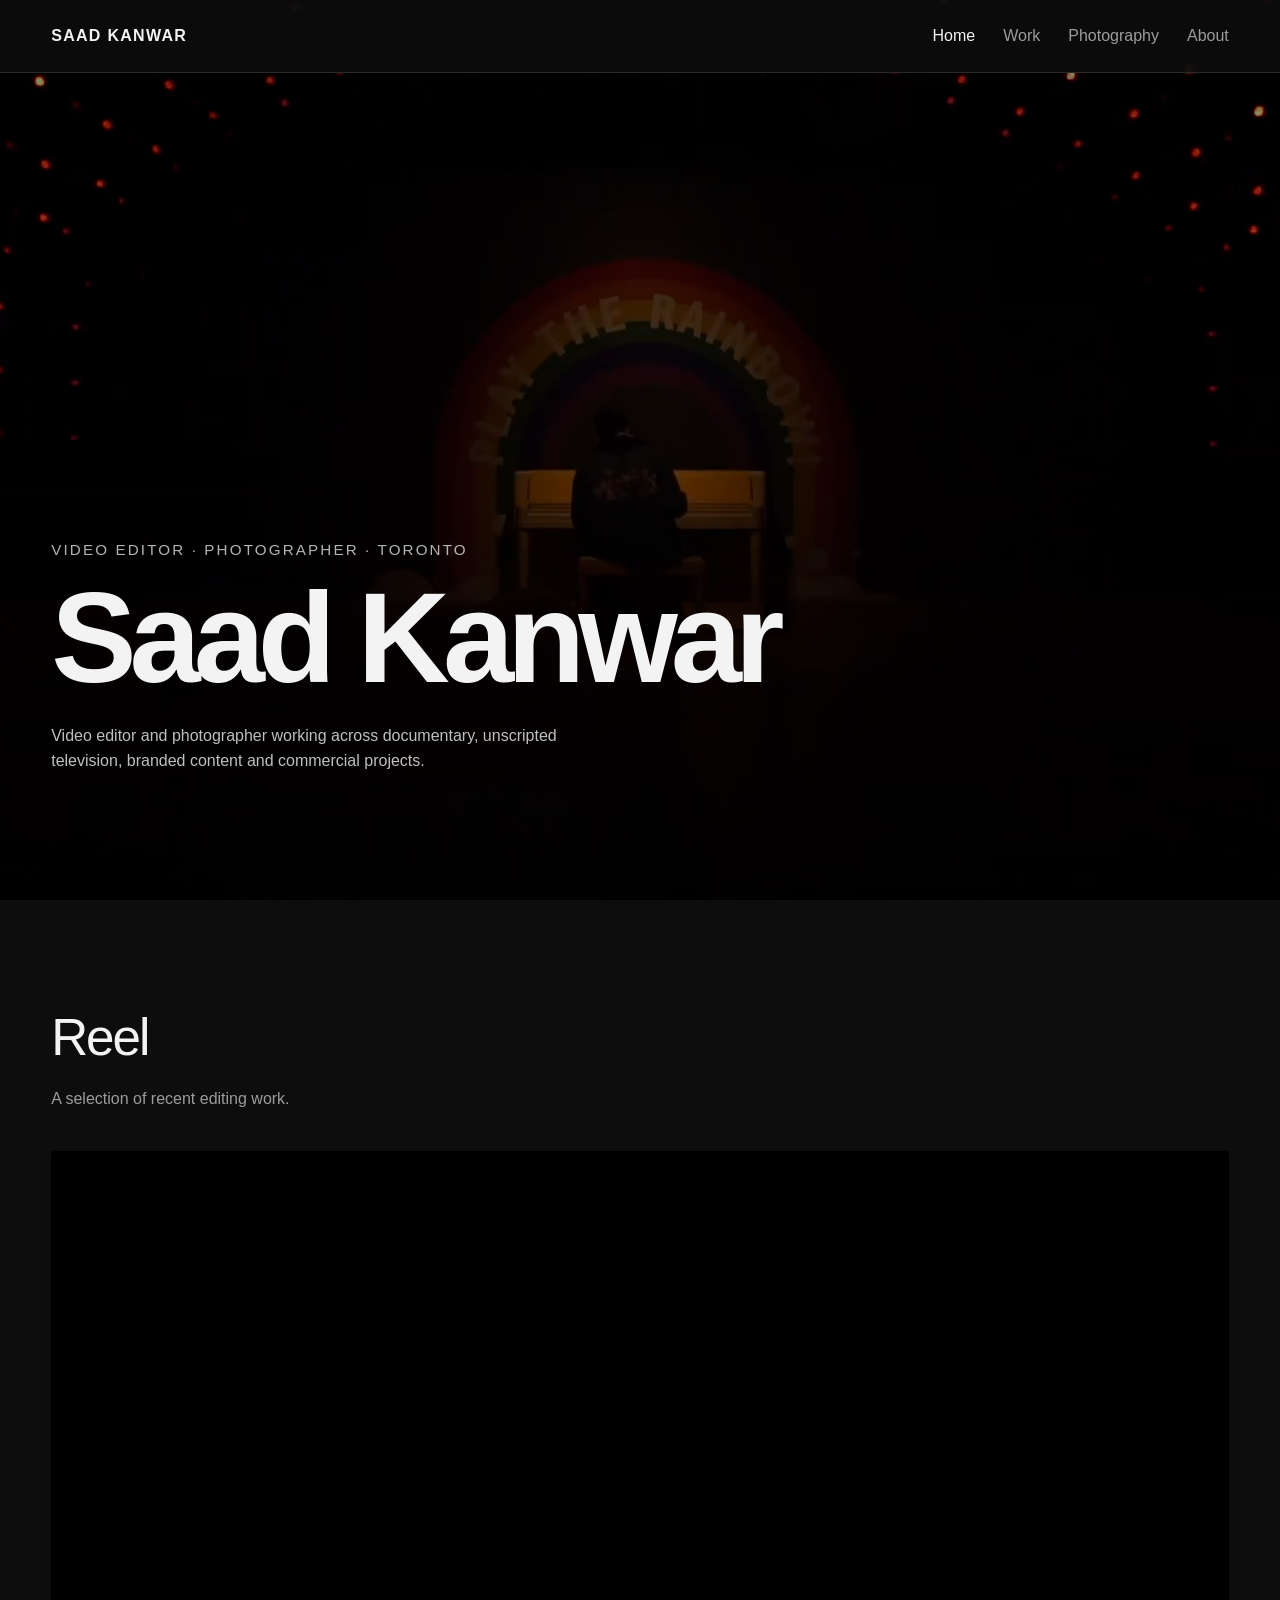
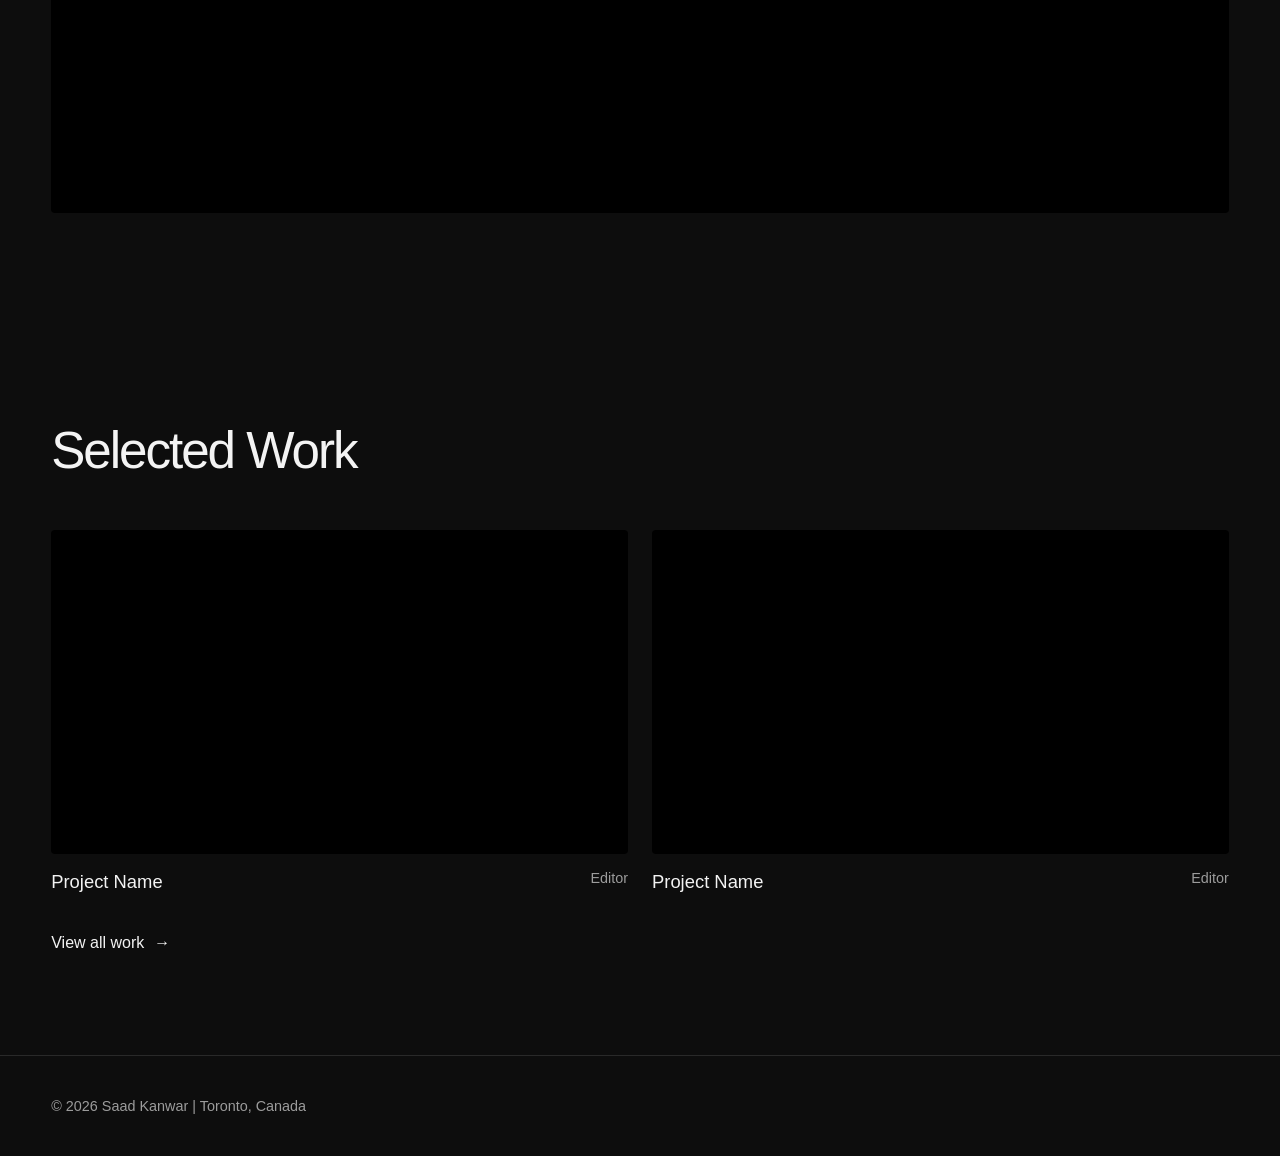
==== commit 290edcf8: "fifth" ====
--- a/index.html
+++ b/index.html
@@ -32,7 +32,7 @@
 
         <nav class="nav-links">
             <a class="active" href="index.html">Home</a>
-            <a href="portfolio.html">Video Editing</a>
+            <a href="portfolio.html">Work</a>
             <a href="photography.html">Photography</a>
             <a href="about.html">About</a>
         </nav>
--- a/style.css
+++ b/style.css
@@ -299,10 +299,9 @@
     }
 }
 
-@media (max-width: 550px) {
-    .photo-grid {
-        grid-template-columns: 1fr;
-    }
+.photo-grid {
+    grid-template-columns: repeat(3, 1fr);
+    gap: 7px;
 }
 
 
@@ -802,37 +801,237 @@
    MOBILE
 ------------------------------ */
 
-@media (max-width: 800px) {
+@media (max-width: 550px) {
+
+    /* HEADER */
+
+    .nav {
+        height: 64px;
+    }
+
+    .logo {
+        font-size: 0.85rem;
+        line-height: 1.2;
+    }
+
+    .nav-links {
+        gap: 14px;
+        font-size: 0.78rem;
+    }
+
+
+    /* GENERAL */
+
+    .container {
+        width: 92%;
+    }
+
+    .section {
+        padding: 55px 0;
+    }
+
+    .section-header {
+        margin-bottom: 28px;
+    }
+
+    .section-title {
+        font-size: 2rem;
+    }
+
+    .section-subtitle {
+        font-size: 0.95rem;
+        line-height: 1.55;
+    }
+
+
+    /* HOME HERO */
 
     .hero {
-        min-height: 85vh;
-    }
-
-    .hero-footer {
-        flex-direction: column;
-    }
+        min-height: 82vh;
+
+        padding:
+            110px 0
+            55px;
+    }
+
+    .hero-eyebrow {
+        margin-bottom: 14px;
+
+        font-size: 0.72rem;
+        line-height: 1.5;
+
+        letter-spacing: 0.12em;
+    }
+
+    .hero-title {
+        font-size: 3.7rem;
+        line-height: 0.92;
+
+        letter-spacing: -0.05em;
+    }
+
+    .hero-description {
+        margin-top: 24px;
+
+        max-width: 330px;
+
+        font-size: 0.9rem;
+        line-height: 1.65;
+    }
+
+
+    /* VIDEO WORK */
 
     .portfolio-grid {
         grid-template-columns: 1fr;
-    }
-    
-    .section {
+        gap: 38px;
+    }
+
+    .project {
+        gap: 10px;
+    }
+
+    .project-title {
+        font-size: 1rem;
+    }
+
+    .project-type {
+        font-size: 0.8rem;
+    }
+
+
+    /* PHOTOGRAPHY */
+
+    .photography-page {
+        padding-top: 105px;
+    }
+
+    .photo-grid {
+        grid-template-columns: repeat(3, 1fr);
+        gap: 7px;
+    }
+
+    .photo-item {
+        border-radius: 2px;
+    }
+
+
+    /* ABOUT HERO */
+
+    .about-hero {
+        min-height: 62vh;
+
+        padding:
+            110px 0
+            55px;
+    }
+
+    .about-hero-title {
+        font-size: 3rem;
+        line-height: 0.92;
+
+        letter-spacing: -0.045em;
+    }
+
+
+    /* ABOUT INTRO */
+
+    .about-intro {
+        padding: 65px 0 80px;
+    }
+
+    .about-intro-grid {
+        grid-template-columns: 1fr;
+        gap: 45px;
+    }
+
+    .about-quote {
+        max-width: 100%;
+
+        font-size: 1.65rem;
+        line-height: 1.18;
+
+        letter-spacing: -0.025em;
+    }
+
+    .about-quote-author {
+        margin-top: 18px;
+
+        font-size: 0.8rem;
+    }
+
+    .about-bio-copy {
+        margin-top: 48px;
+    }
+
+    .about-bio-copy p {
+        font-size: 0.9rem;
+        line-height: 1.75;
+    }
+
+    .about-headshot {
+        max-width: 100%;
+    }
+
+
+    /* AREAS OF WORK */
+
+    .about-work {
+        padding-bottom: 80px;
+    }
+
+    .about-section-heading {
+        padding: 18px 0;
+
+        font-size: 0.72rem;
+    }
+
+    .about-work-item {
+        padding: 28px 0;
+    }
+
+    .about-work-item h2 {
+        margin-top: 24px;
+
+        font-size: 1.25rem;
+    }
+
+    .about-work-item p {
+        font-size: 0.9rem;
+        line-height: 1.65;
+    }
+
+
+    /* CONTACT */
+
+    .about-contact {
         padding: 70px 0;
     }
-}
-
-@media (max-width: 550px) {
-
-    .nav {
-        height: 64px;
-    }
-
-    .nav-links {
-        gap: 16px;
-        font-size: 0.9rem;
-    }
-
-    .hero-title {
-        font-size: clamp(3.8rem, 18vw, 6rem);
-    }    
+
+    .about-contact-inner {
+        grid-template-columns: 1fr;
+        gap: 45px;
+    }
+
+    .about-contact h2 {
+        font-size: 2.5rem;
+        line-height: 0.98;
+    }
+
+    .about-email {
+        font-size: 1.15rem;
+    }
+
+
+    /* FOOTER */
+
+    footer {
+        padding: 24px 0;
+    }
+
+    .footer-inner {
+        min-height: 36px;
+
+        font-size: 0.75rem;
+    }
 }
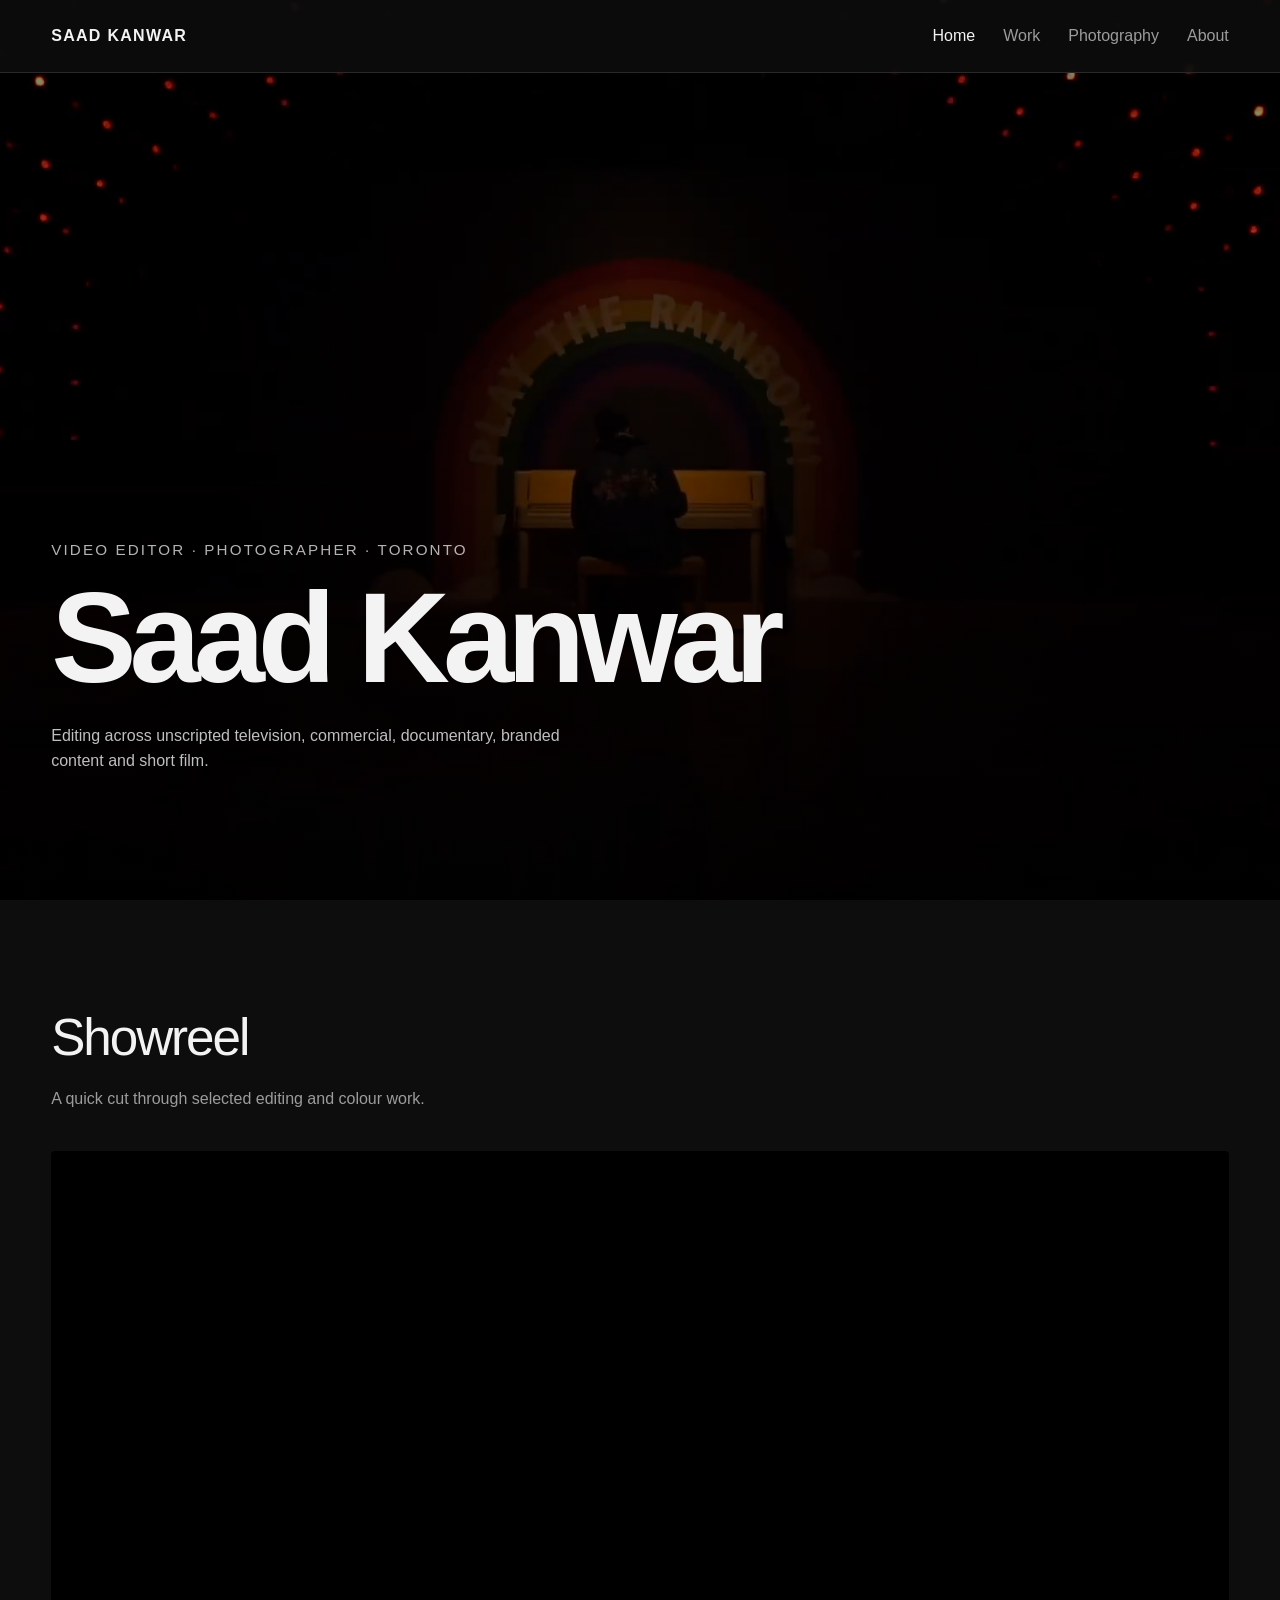
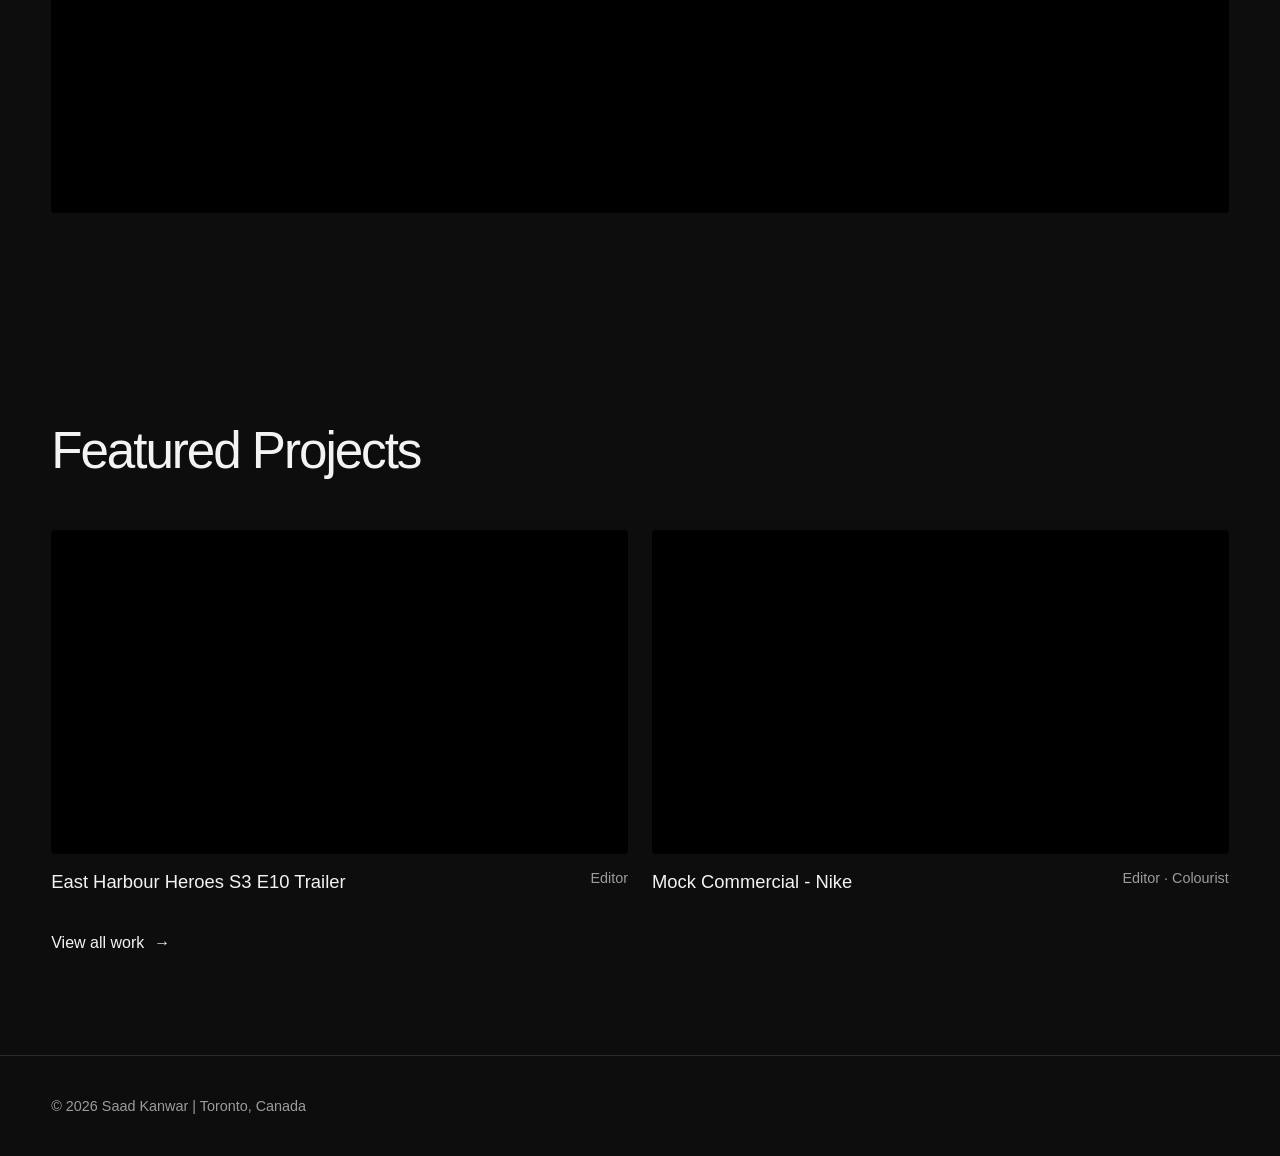
==== commit da407578: "sixth" ====
--- a/index.html
+++ b/index.html
@@ -62,8 +62,7 @@
         </h1>
 
         <p class="hero-description">
-            Video editor and photographer working across documentary,
-            unscripted television, branded content and commercial projects.
+            Editing across unscripted television, commercial, documentary, branded content and short film.
         </p>
 
     </div>
@@ -81,11 +80,11 @@
             <div class="section-header">
 
                 <h2 class="section-title">
-                    Reel
+                    Showreel
                 </h2>
 
                 <p class="section-subtitle">
-                    A selection of recent editing work.
+                    A quick cut through selected editing and colour work.
                 </p>
 
             </div>
@@ -94,9 +93,8 @@
             <div class="video-wrapper">
 
                 <iframe
-                    loading="lazy"
-                    title="Saad Kanwar Showreel"
-                    src="https://play.gumlet.io/embed/6ab1c1790dbee56acc36ab00"
+                    title="Saad Kanwar Demo Reel"
+                    src="https://play.gumlet.io/embed/6ab1d36c5b267e78d0ccdd66"
                     referrerpolicy="origin"
                     allow="accelerometer; gyroscope; autoplay; encrypted-media; picture-in-picture; fullscreen; clipboard-write;"
                     allowfullscreen>
@@ -119,7 +117,7 @@
             <div class="section-header">
 
                 <h2 class="section-title">
-                    Selected Work
+                    Featured Projects
                 </h2>
 
             </div>
@@ -127,65 +125,66 @@
 
             <div class="portfolio-grid">
 
-
-                <article class="project">
-
-                    <div class="video-wrapper">
-
-                        <iframe
-                            src="https://player.vimeo.com/video/VIMEO_ID"
-                            loading="lazy"
-                            allow="autoplay; fullscreen; picture-in-picture"
-                            allowfullscreen>
-                        </iframe>
-
-                    </div>
-
-                    <div class="project-info">
-
-                        <h3 class="project-title">
-                            Project Name
-                        </h3>
-
-                        <span class="project-type">
-                            Editor
-                        </span>
-
-                    </div>
-
-                </article>
-
-
-
-                <article class="project">
-
-                    <div class="video-wrapper">
-
-                        <iframe
-                            src="https://player.vimeo.com/video/VIMEO_ID"
-                            loading="lazy"
-                            allow="autoplay; fullscreen; picture-in-picture"
-                            allowfullscreen>
-                        </iframe>
-
-                    </div>
-
-                    <div class="project-info">
-
-                        <h3 class="project-title">
-                            Project Name
-                        </h3>
-
-                        <span class="project-type">
-                            Editor
-                        </span>
-
-                    </div>
-
-                </article>
-
-
-            </div>
+    <!-- EAST HARBOUR HEROES S3 E10 -->
+
+    <article class="project">
+
+        <div class="video-wrapper">
+            <iframe
+                loading="lazy"
+                title="East Harbour Heroes S3 E10 Trailer"
+                src="https://play.gumlet.io/embed/6ab1d69eb29d2ab0b972d725"
+                referrerpolicy="origin"
+                allow="accelerometer; gyroscope; autoplay; encrypted-media; picture-in-picture; fullscreen; clipboard-write;"
+                allowfullscreen>
+            </iframe>
+        </div>
+
+        <div class="project-info">
+
+            <h3 class="project-title">
+                East Harbour Heroes S3 E10 Trailer
+            </h3>
+
+            <span class="project-type">
+                Editor
+            </span>
+
+        </div>
+
+    </article>
+
+
+    <!-- NIKE MOCK COMMERCIAL -->
+
+    <article class="project">
+
+        <div class="video-wrapper">
+            <iframe
+                loading="lazy"
+                title="Nike Mock Commercial"
+                src="https://play.gumlet.io/embed/6ab1ce730dbee56acc36fca9"
+                referrerpolicy="origin"
+                allow="accelerometer; gyroscope; autoplay; encrypted-media; picture-in-picture; fullscreen; clipboard-write;"
+                allowfullscreen>
+            </iframe>
+        </div>
+
+        <div class="project-info">
+
+            <h3 class="project-title">
+                Mock Commercial - Nike
+            </h3>
+
+            <span class="project-type">
+                Editor · Colourist
+            </span>
+
+        </div>
+
+    </article>
+
+</div>
 
 
             <a class="text-link" href="portfolio.html">
